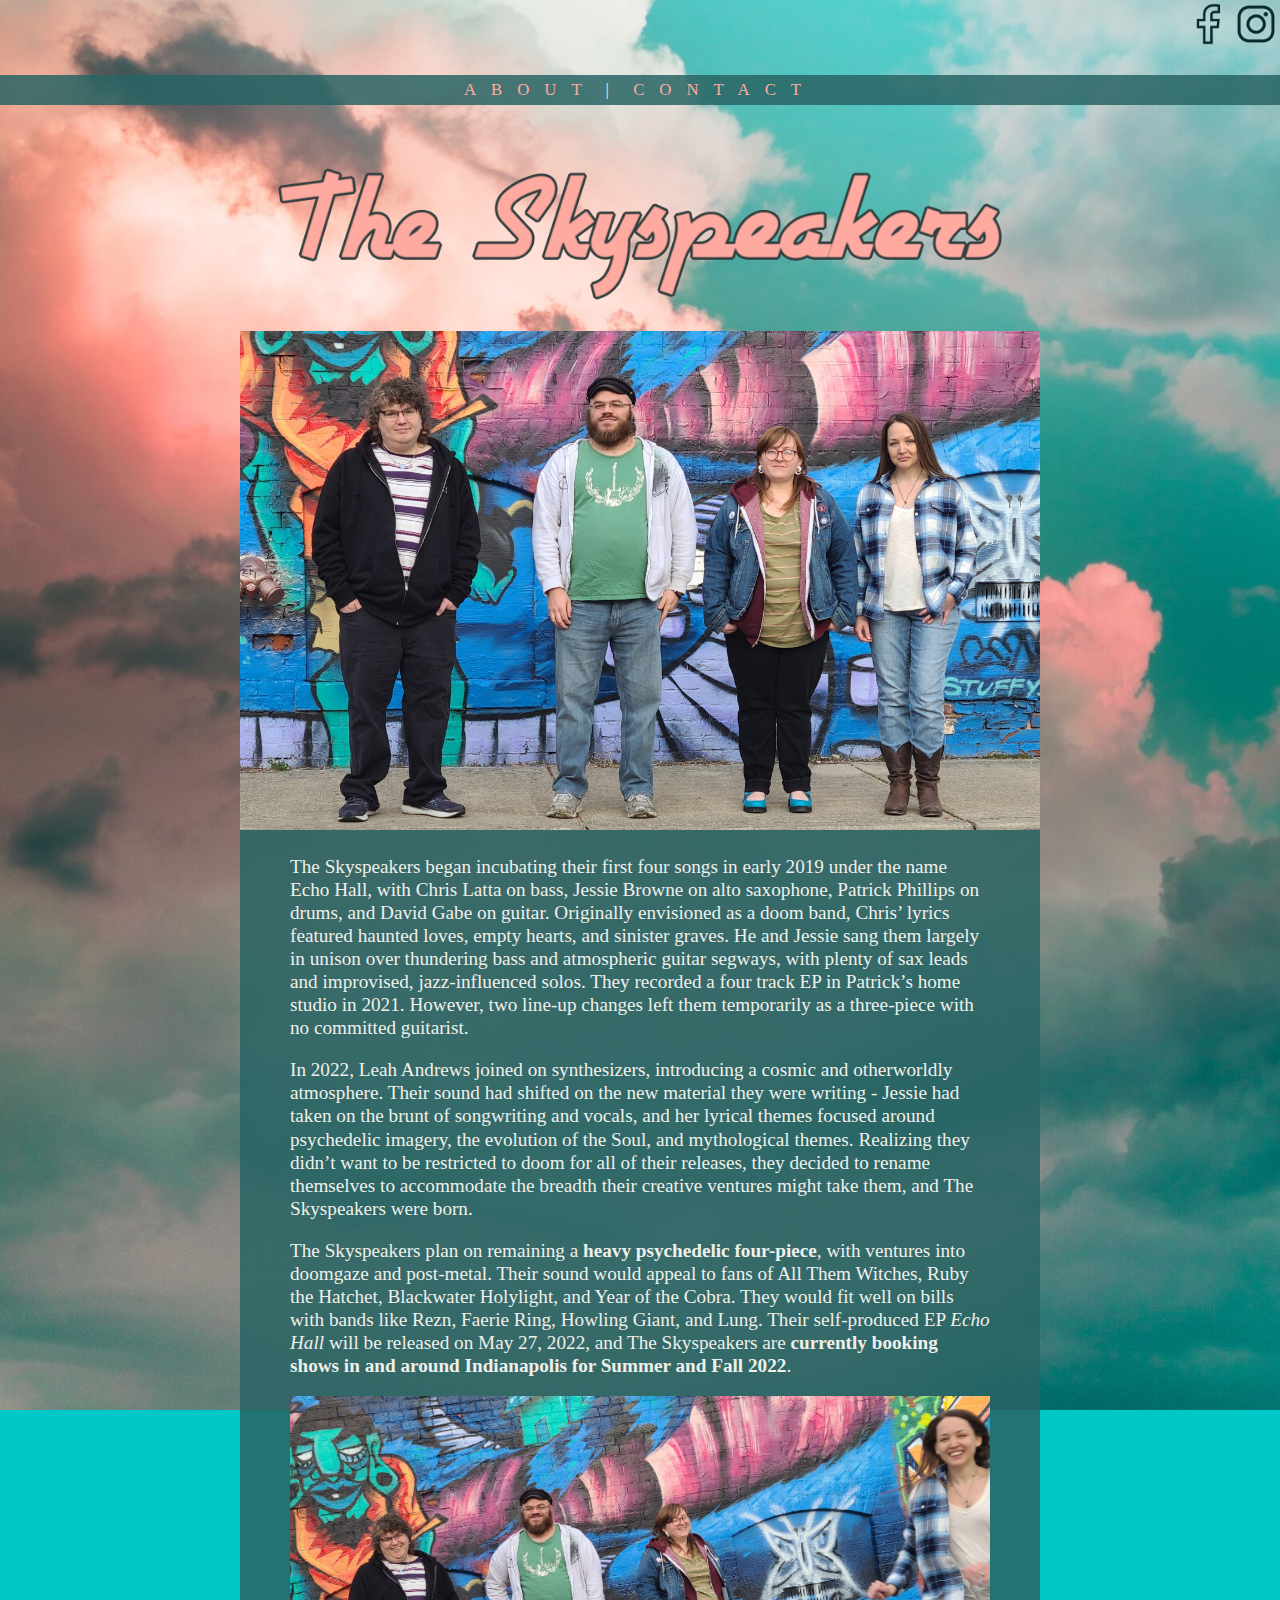
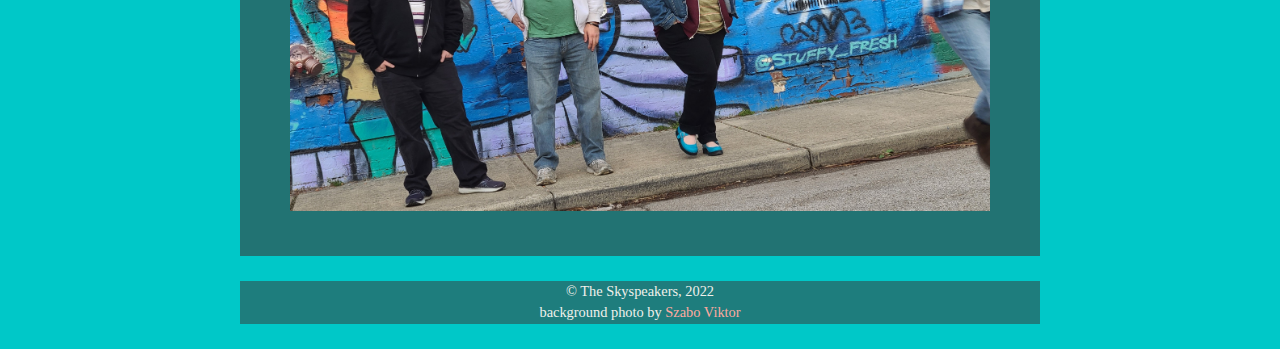
==== index.html @ f165a116 "case sensitive error" ====
<!DOCTYPE html>
<html>

<head>
<link rel="stylesheet" href="clouds.css">
	<title>The Skyspeakers</title>
</head>
<body>

  <a href="http://instagram.com/theskyspeakers"><img src="graphics/IG.png" class="tile1"></a>
  <a href="http://facebook.com/theskyspeakers"><img src="graphics/FB.png" class="tile2"></a>

<div class="nav">
  <a href="index.html">about</a> | 
  
  <a href="contact.html">Contact</a>
</div>

<img src="graphics/logo.png" width="750" class="body">
<br>
<img src="photos/group_walls1.jpg" width="800" alt="The Skyspeakers at Indy Walls on April 1, 2022" class="body">

<div class="feat">
The Skyspeakers began incubating their first four songs in early 2019 under the name Echo Hall, with Chris Latta on bass, Jessie Browne on alto saxophone, Patrick Phillips on drums, and David Gabe on guitar. Originally envisioned as a doom band, Chris’ lyrics featured haunted loves, empty hearts, and sinister graves. He and Jessie sang them largely in unison over thundering bass and atmospheric guitar segways, with plenty of sax leads and improvised, jazz-influenced solos. They recorded a four track EP in Patrick’s home studio in 2021. However, two line-up changes left them temporarily as a three-piece with no committed guitarist. 
<p>
In 2022, Leah Andrews joined on synthesizers, introducing a cosmic and otherworldly atmosphere. Their sound had shifted on the new material they were writing - Jessie had taken on the brunt of songwriting and vocals, and her lyrical themes focused around psychedelic imagery, the evolution of the Soul, and mythological themes. Realizing they didn’t want to be restricted to doom for all of their releases, they decided to rename themselves to accommodate the breadth their creative ventures might take them, and The Skyspeakers were born. 
<p>
The Skyspeakers plan on remaining a <b>heavy psychedelic four-piece</b>, with ventures into doomgaze and post-metal. 
Their sound would appeal to fans of All Them Witches, Ruby the Hatchet, Blackwater Holylight, and Year of the Cobra. 
They would fit well on bills with bands like Rezn, Faerie Ring, Howling Giant, and Lung. 
Their self-produced EP <i>Echo Hall</i> will be released on May 27, 2022, and The Skyspeakers are 
<b>currently booking shows in and around Indianapolis for Summer and Fall 2022</b>. 
<p>
<img src="photos/group_walls2.jpg" width="700" class="body">
</div>


  </td><tr>
</table>
<div class="footer">&#169 The Skyspeakers, 2022
<br>background photo by <a href="https://unsplash.com/@vmxhu">Szabo Viktor</a>
</div>
</body>
</html>
---- clouds.css ----
body {
	  background-color: rgb(0, 200, 200);
	  background-image: url("graphics/szabo-viktor-unsplash-resized.jpg");
	  background-position: center;
	  background-attachment: fixed;
	  background-repeat: no-repeat;
	  background-size: cover;
	  font-family: Garamond, serif;
	  color: rgb(240, 240, 235); 
	  margin: 0;
	}
	a:link {
	  color: rgb(255, 170, 160);
	  text-decoration: none;
	}
	a:visited {
	  color: rgb(140, 190, 190);
	  text-decoration: none;
	}
	a:hover {
	  color: rgb(240, 240, 235);
	  	  text-decoration: underline overline;
	}
	a:active {
	  color: rgb(190, 210, 230);
	  text-decoration: strike-through;
	}
	img.body {
	  display: block;
	  margin-left: auto;
	  margin-right: auto;
	}
	img.tile1 {
	  position: fixed; 
	  top: 0px; 
	  right: 0px; 
	  width: 48px;
	  height: 48px;
	}
	img.tile2 {
	  position: fixed; 
	  top: 0px; 
	  right: 48px; 
	  width: 48px;
	  height: 48px;
	}
	div {
	  background-color: rgba(40, 100, 100, 0.85); 
	  color: rgb (240, 240, 235); 
	  font-family: Garamond, Georgia, serif;
	}
	div.nav {
	  margin: 75px 0px 50px 0px; 
	  padding: 5px;
	  text-align: center;
	  text-transform: uppercase;
	  font-size: 1.05em;
	  letter-spacing: 15px;
	  word-spacing: -10px;
	}
	div.feat {
	  width: 700px; 
	  margin: auto; 	
	  padding: 25px 50px 25px 50px; 
	  font-size: 1.2em; 
	  line-height: 1.2; 
	}
	div.blurb {
	  width: 600px;
	  margin: auto;
	  padding: 25px 100px 25px 100px;
	  margin-top: 25px;
	  text-align: left;
	  font-size: 1.0em;
	  line-height: 1.2;
	}
	div.footer {
	  width: 800px;
	  margin: auto;
	  margin-top: 25px;
	  margin-bottom: 25px;
	  background-color: rgba(40, 100, 100, 0.75);
	  text-align: center;
	  font-family: Garamond, Georgia, serif;
	  font-size: 0.90em;
	  color: rgb(240, 240, 235);
	  line-height: 1.5;
	}
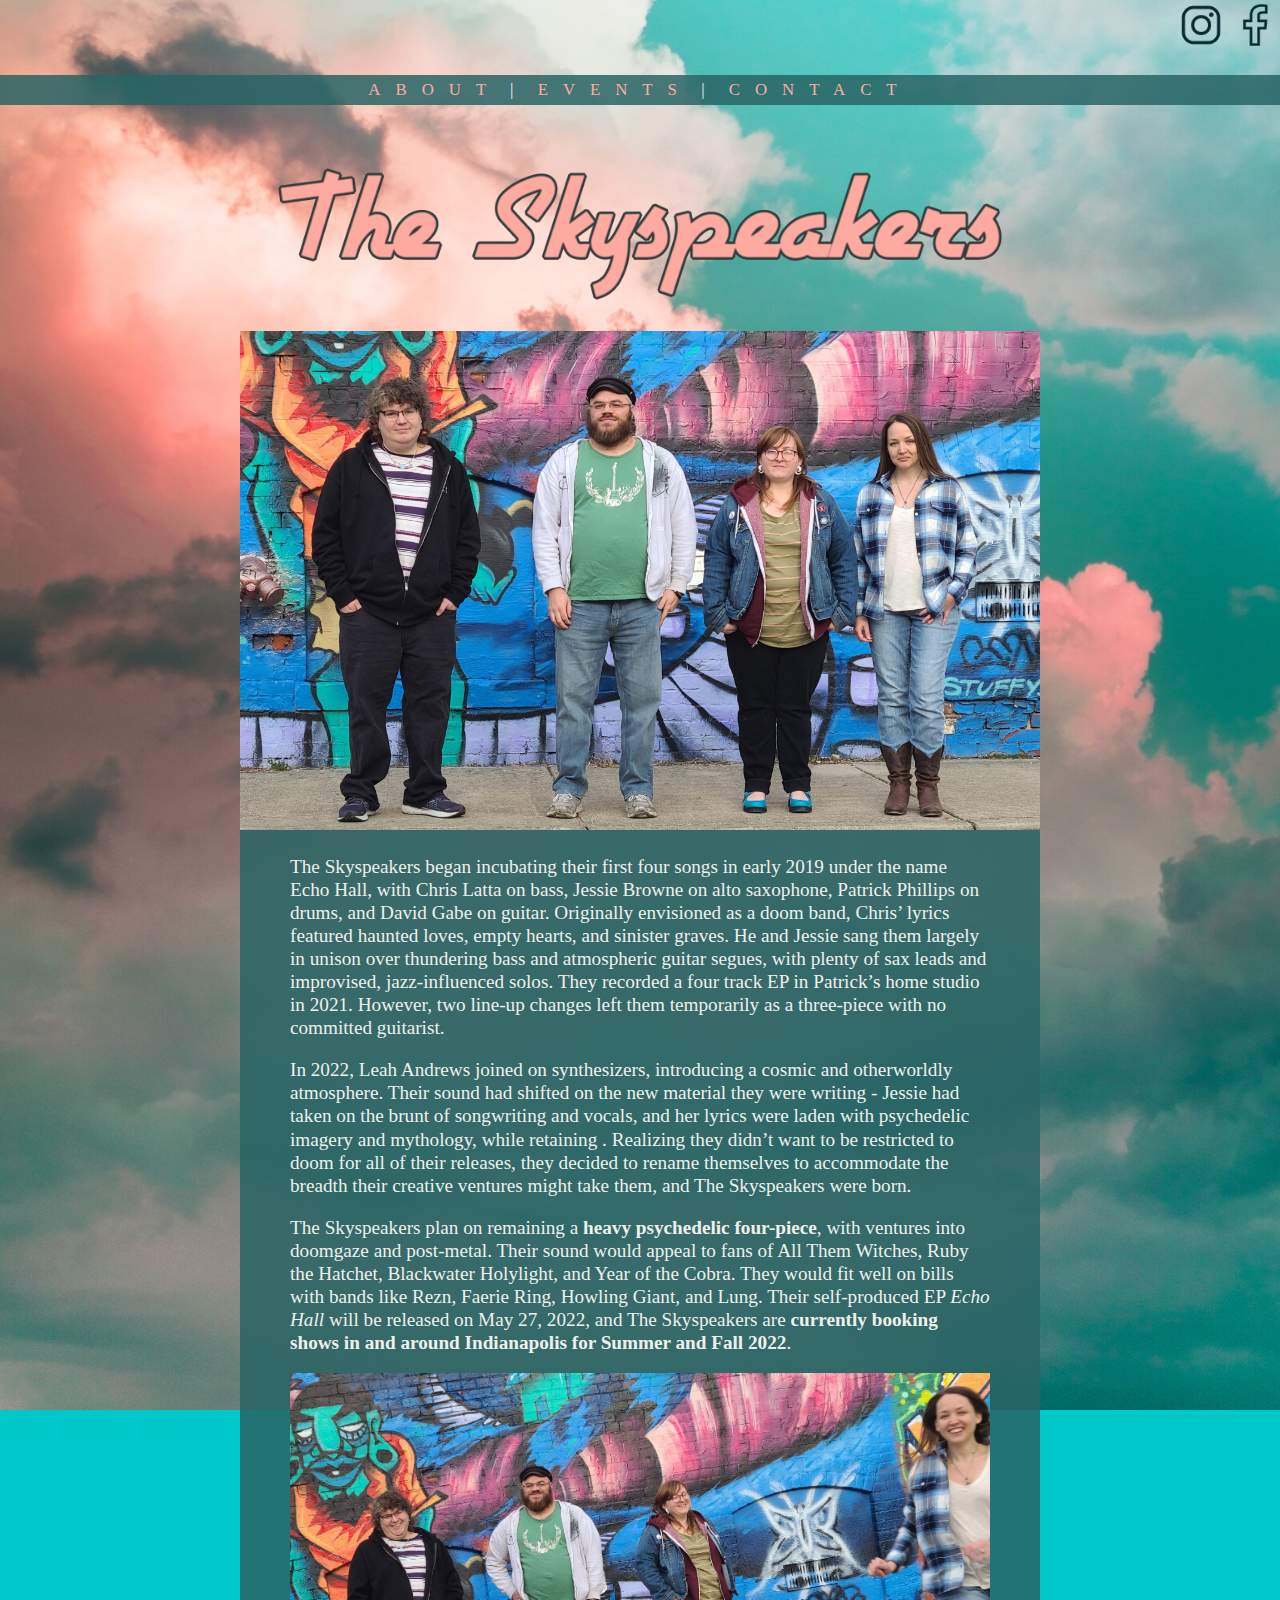
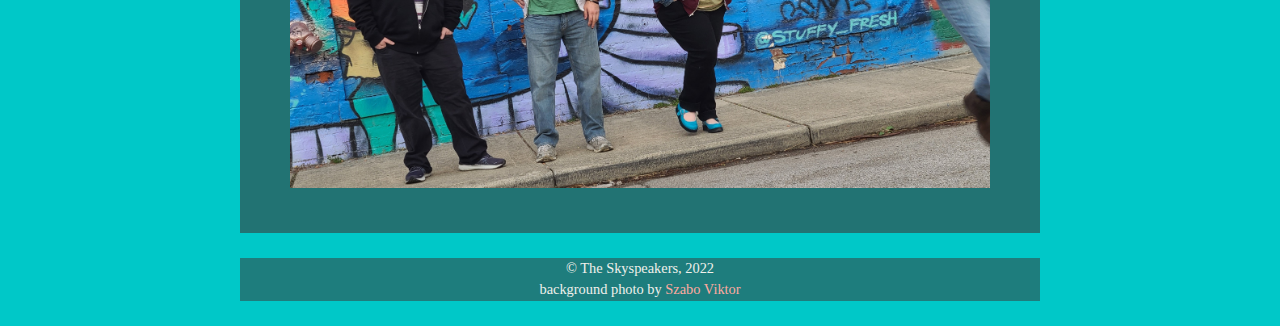
==== commit 3d8bd5cd: "Init pub 'events.html'" ====
--- a/index.html
+++ b/index.html
@@ -7,13 +7,15 @@
 </head>
 <body>
 
-  <a href="http://instagram.com/theskyspeakers"><img src="graphics/IG.png" class="tile1"></a>
-  <a href="http://facebook.com/theskyspeakers"><img src="graphics/FB.png" class="tile2"></a>
+<div class="soc">
+  <a href="http://instagram.com/theskyspeakers"><img src="graphics/IG.png" class="tile"></a>
+  <a href="http://facebook.com/theskyspeakers"><img src="graphics/FB.png" class="tile"></a>
+</div> 
 
 <div class="nav">
   <a href="index.html">about</a> | 
-  
-  <a href="contact.html">Contact</a>
+  <a href="events.html">events</a> |   
+  <a href="contact.html">contact</a>
 </div>
 
 <img src="graphics/logo.png" width="750" class="body">
@@ -21,9 +23,9 @@
 <img src="photos/group_walls1.jpg" width="800" alt="The Skyspeakers at Indy Walls on April 1, 2022" class="body">
 
 <div class="feat">
-The Skyspeakers began incubating their first four songs in early 2019 under the name Echo Hall, with Chris Latta on bass, Jessie Browne on alto saxophone, Patrick Phillips on drums, and David Gabe on guitar. Originally envisioned as a doom band, Chris’ lyrics featured haunted loves, empty hearts, and sinister graves. He and Jessie sang them largely in unison over thundering bass and atmospheric guitar segways, with plenty of sax leads and improvised, jazz-influenced solos. They recorded a four track EP in Patrick’s home studio in 2021. However, two line-up changes left them temporarily as a three-piece with no committed guitarist. 
+The Skyspeakers began incubating their first four songs in early 2019 under the name Echo Hall, with Chris Latta on bass, Jessie Browne on alto saxophone, Patrick Phillips on drums, and David Gabe on guitar. Originally envisioned as a doom band, Chris’ lyrics featured haunted loves, empty hearts, and sinister graves. He and Jessie sang them largely in unison over thundering bass and atmospheric guitar segues, with plenty of sax leads and improvised, jazz-influenced solos. They recorded a four track EP in Patrick’s home studio in 2021. However, two line-up changes left them temporarily as a three-piece with no committed guitarist. 
 <p>
-In 2022, Leah Andrews joined on synthesizers, introducing a cosmic and otherworldly atmosphere. Their sound had shifted on the new material they were writing - Jessie had taken on the brunt of songwriting and vocals, and her lyrical themes focused around psychedelic imagery, the evolution of the Soul, and mythological themes. Realizing they didn’t want to be restricted to doom for all of their releases, they decided to rename themselves to accommodate the breadth their creative ventures might take them, and The Skyspeakers were born. 
+In 2022, Leah Andrews joined on synthesizers, introducing a cosmic and otherworldly atmosphere. Their sound had shifted on the new material they were writing - Jessie had taken on the brunt of songwriting and vocals, and her lyrics were laden with psychedelic imagery and mythology, while retaining . Realizing they didn’t want to be restricted to doom for all of their releases, they decided to rename themselves to accommodate the breadth their creative ventures might take them, and The Skyspeakers were born. 
 <p>
 The Skyspeakers plan on remaining a <b>heavy psychedelic four-piece</b>, with ventures into doomgaze and post-metal. 
 Their sound would appeal to fans of All Them Witches, Ruby the Hatchet, Blackwater Holylight, and Year of the Cobra. 
@@ -34,11 +36,8 @@
 <img src="photos/group_walls2.jpg" width="700" class="body">
 </div>
 
-
-  </td><tr>
-</table>
 <div class="footer">&#169 The Skyspeakers, 2022
 <br>background photo by <a href="https://unsplash.com/@vmxhu">Szabo Viktor</a>
 </div>
 </body>
-</html>
+</html>--- a/clouds.css
+++ b/clouds.css
@@ -30,24 +30,20 @@
 	  margin-left: auto;
 	  margin-right: auto;
 	}
-	img.tile1 {
-	  position: fixed; 
-	  top: 0px; 
-	  right: 0px; 
-	  width: 48px;
-	  height: 48px;
-	}
-	img.tile2 {
-	  position: fixed; 
-	  top: 0px; 
-	  right: 48px; 
-	  width: 48px;
-	  height: 48px;
+	img.tile {
+	  max-width: 50px;
+	  max-height: 50px;
 	}
 	div {
 	  background-color: rgba(40, 100, 100, 0.85); 
 	  color: rgb (240, 240, 235); 
 	  font-family: Garamond, Georgia, serif;
+	}
+	div.soc {
+	  background-color: transparent; 
+	  position: fixed; 
+	  right: 0px; 
+	  top: 0px; 
 	}
 	div.nav {
 	  margin: 75px 0px 50px 0px; 
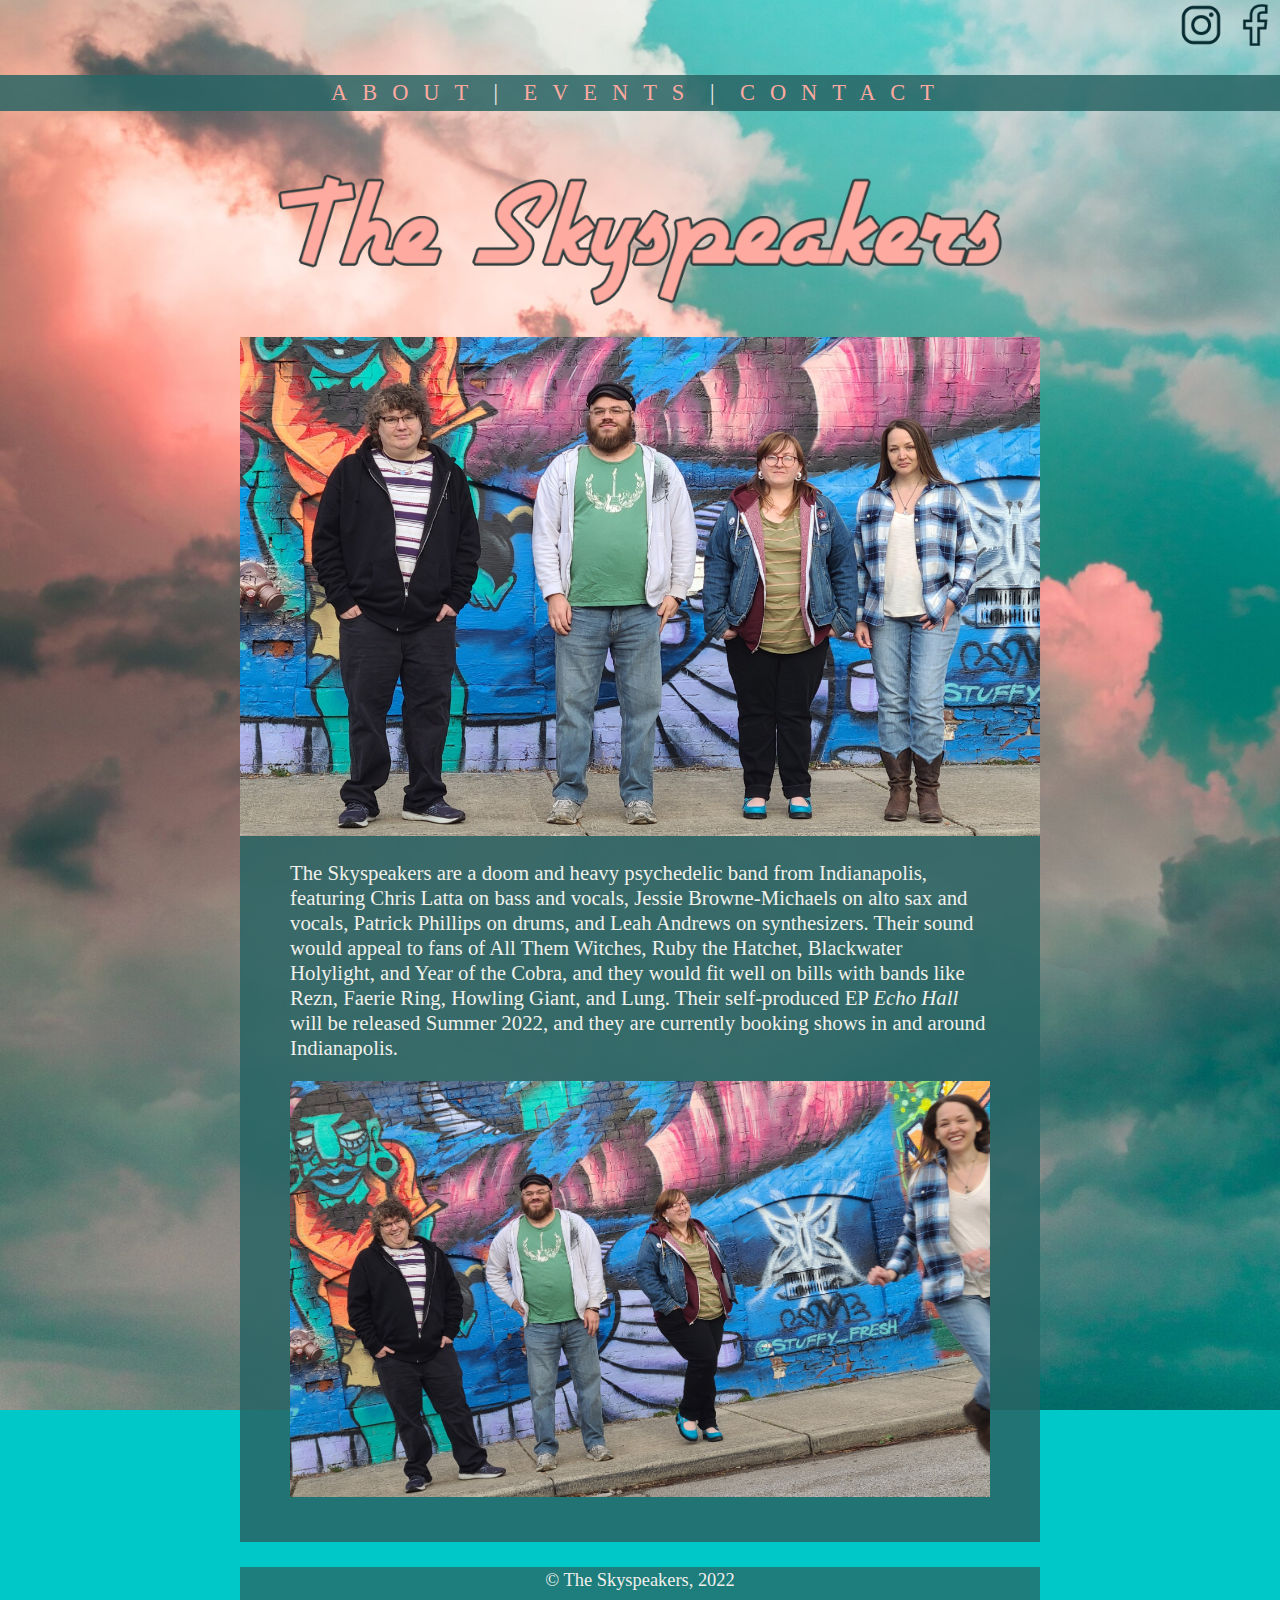
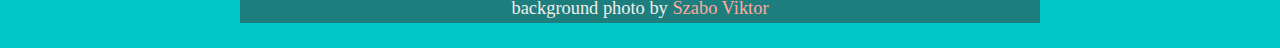
==== commit 452b9239: "Add files via upload" ====
--- a/index.html
+++ b/index.html
@@ -23,15 +23,9 @@
 <img src="photos/group_walls1.jpg" width="800" alt="The Skyspeakers at Indy Walls on April 1, 2022" class="body">
 
 <div class="feat">
-The Skyspeakers began incubating their first four songs in early 2019 under the name Echo Hall, with Chris Latta on bass, Jessie Browne on alto saxophone, Patrick Phillips on drums, and David Gabe on guitar. Originally envisioned as a doom band, Chris’ lyrics featured haunted loves, empty hearts, and sinister graves. He and Jessie sang them largely in unison over thundering bass and atmospheric guitar segues, with plenty of sax leads and improvised, jazz-influenced solos. They recorded a four track EP in Patrick’s home studio in 2021. However, two line-up changes left them temporarily as a three-piece with no committed guitarist. 
-<p>
-In 2022, Leah Andrews joined on synthesizers, introducing a cosmic and otherworldly atmosphere. Their sound had shifted on the new material they were writing - Jessie had taken on the brunt of songwriting and vocals, and her lyrics were laden with psychedelic imagery and mythology, while retaining . Realizing they didn’t want to be restricted to doom for all of their releases, they decided to rename themselves to accommodate the breadth their creative ventures might take them, and The Skyspeakers were born. 
-<p>
-The Skyspeakers plan on remaining a <b>heavy psychedelic four-piece</b>, with ventures into doomgaze and post-metal. 
-Their sound would appeal to fans of All Them Witches, Ruby the Hatchet, Blackwater Holylight, and Year of the Cobra. 
-They would fit well on bills with bands like Rezn, Faerie Ring, Howling Giant, and Lung. 
-Their self-produced EP <i>Echo Hall</i> will be released on May 27, 2022, and The Skyspeakers are 
-<b>currently booking shows in and around Indianapolis for Summer and Fall 2022</b>. 
+The Skyspeakers are a doom and heavy psychedelic band from Indianapolis, featuring Chris Latta on bass and vocals, Jessie Browne-Michaels on alto sax and vocals, Patrick Phillips on drums, and Leah Andrews on synthesizers. 
+Their sound would appeal to fans of All Them Witches, Ruby the Hatchet, Blackwater Holylight, and Year of the Cobra, and they would fit well on bills with bands like Rezn, Faerie Ring, Howling Giant, and Lung. 
+Their self-produced EP <i>Echo Hall</i> will be released Summer 2022, and they are currently booking shows in and around Indianapolis. 
 <p>
 <img src="photos/group_walls2.jpg" width="700" class="body">
 </div>
--- a/clouds.css
+++ b/clouds.css
@@ -50,15 +50,40 @@
 	  padding: 5px;
 	  text-align: center;
 	  text-transform: uppercase;
-	  font-size: 1.05em;
+	  font-size: 1.4em;
 	  letter-spacing: 15px;
 	  word-spacing: -10px;
+	}
+	table, tr {
+	  border-collapse: collapse;
+	  border: 3px solid #2a2d2b; 
+	}
+	table {
+	  width: 700px;
+	  margin: auto;
+	}
+	th {
+	  background-color: #788272; 
+	  color: #2a2d2b; 
+	  padding: 12px;
+	  text-transform: capitalize;
+	  text-align: left; 
+	  font-size: 1.35em;
+	  letter-spacing: 10px;
+	  word-spacing: 10px;
+	}
+	td:hover {
+	  border: 3px solid #78827d
+	}
+	td {
+	  padding: 12px 12px 12px 17px; ;
+	  font-size: 1.3em; 
 	}
 	div.feat {
 	  width: 700px; 
 	  margin: auto; 	
 	  padding: 25px 50px 25px 50px; 
-	  font-size: 1.2em; 
+	  font-size: 1.3em; 
 	  line-height: 1.2; 
 	}
 	div.blurb {
@@ -67,7 +92,7 @@
 	  padding: 25px 100px 25px 100px;
 	  margin-top: 25px;
 	  text-align: left;
-	  font-size: 1.0em;
+	  font-size: 1.2em;
 	  line-height: 1.2;
 	}
 	div.footer {
@@ -78,7 +103,7 @@
 	  background-color: rgba(40, 100, 100, 0.75);
 	  text-align: center;
 	  font-family: Garamond, Georgia, serif;
-	  font-size: 0.90em;
+	  font-size: 1.15em;
 	  color: rgb(240, 240, 235);
 	  line-height: 1.5;
-	}+	}
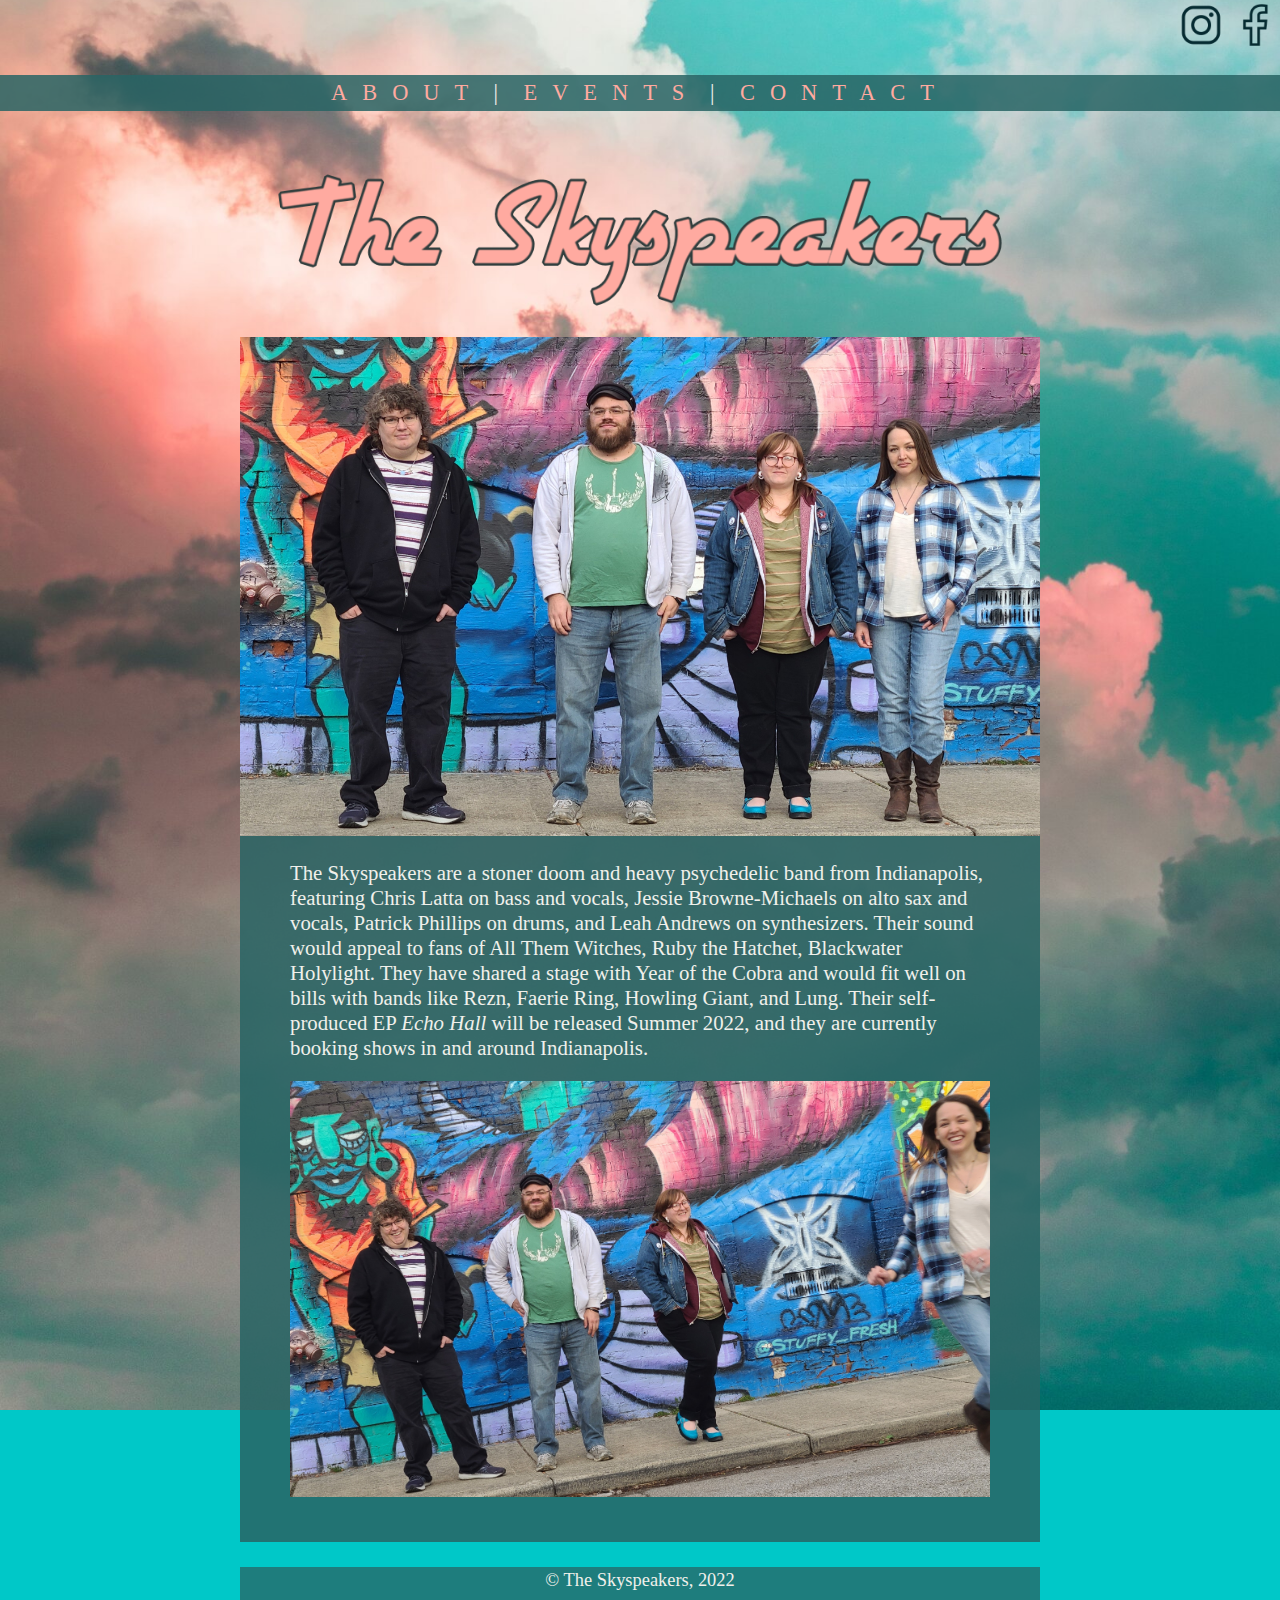
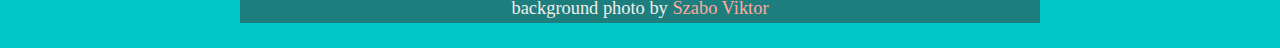
==== commit 3f1ddd89: "Events page update" ====
--- a/index.html
+++ b/index.html
@@ -23,8 +23,8 @@
 <img src="photos/group_walls1.jpg" width="800" alt="The Skyspeakers at Indy Walls on April 1, 2022" class="body">
 
 <div class="feat">
-The Skyspeakers are a doom and heavy psychedelic band from Indianapolis, featuring Chris Latta on bass and vocals, Jessie Browne-Michaels on alto sax and vocals, Patrick Phillips on drums, and Leah Andrews on synthesizers. 
-Their sound would appeal to fans of All Them Witches, Ruby the Hatchet, Blackwater Holylight, and Year of the Cobra, and they would fit well on bills with bands like Rezn, Faerie Ring, Howling Giant, and Lung. 
+The Skyspeakers are a stoner doom and heavy psychedelic band from Indianapolis, featuring Chris Latta on bass and vocals, Jessie Browne-Michaels on alto sax and vocals, Patrick Phillips on drums, and Leah Andrews on synthesizers. 
+Their sound would appeal to fans of All Them Witches, Ruby the Hatchet, Blackwater Holylight. They have shared a stage with Year of the Cobra and would fit well on bills with bands like Rezn, Faerie Ring, Howling Giant, and Lung. 
 Their self-produced EP <i>Echo Hall</i> will be released Summer 2022, and they are currently booking shows in and around Indianapolis. 
 <p>
 <img src="photos/group_walls2.jpg" width="700" class="body">
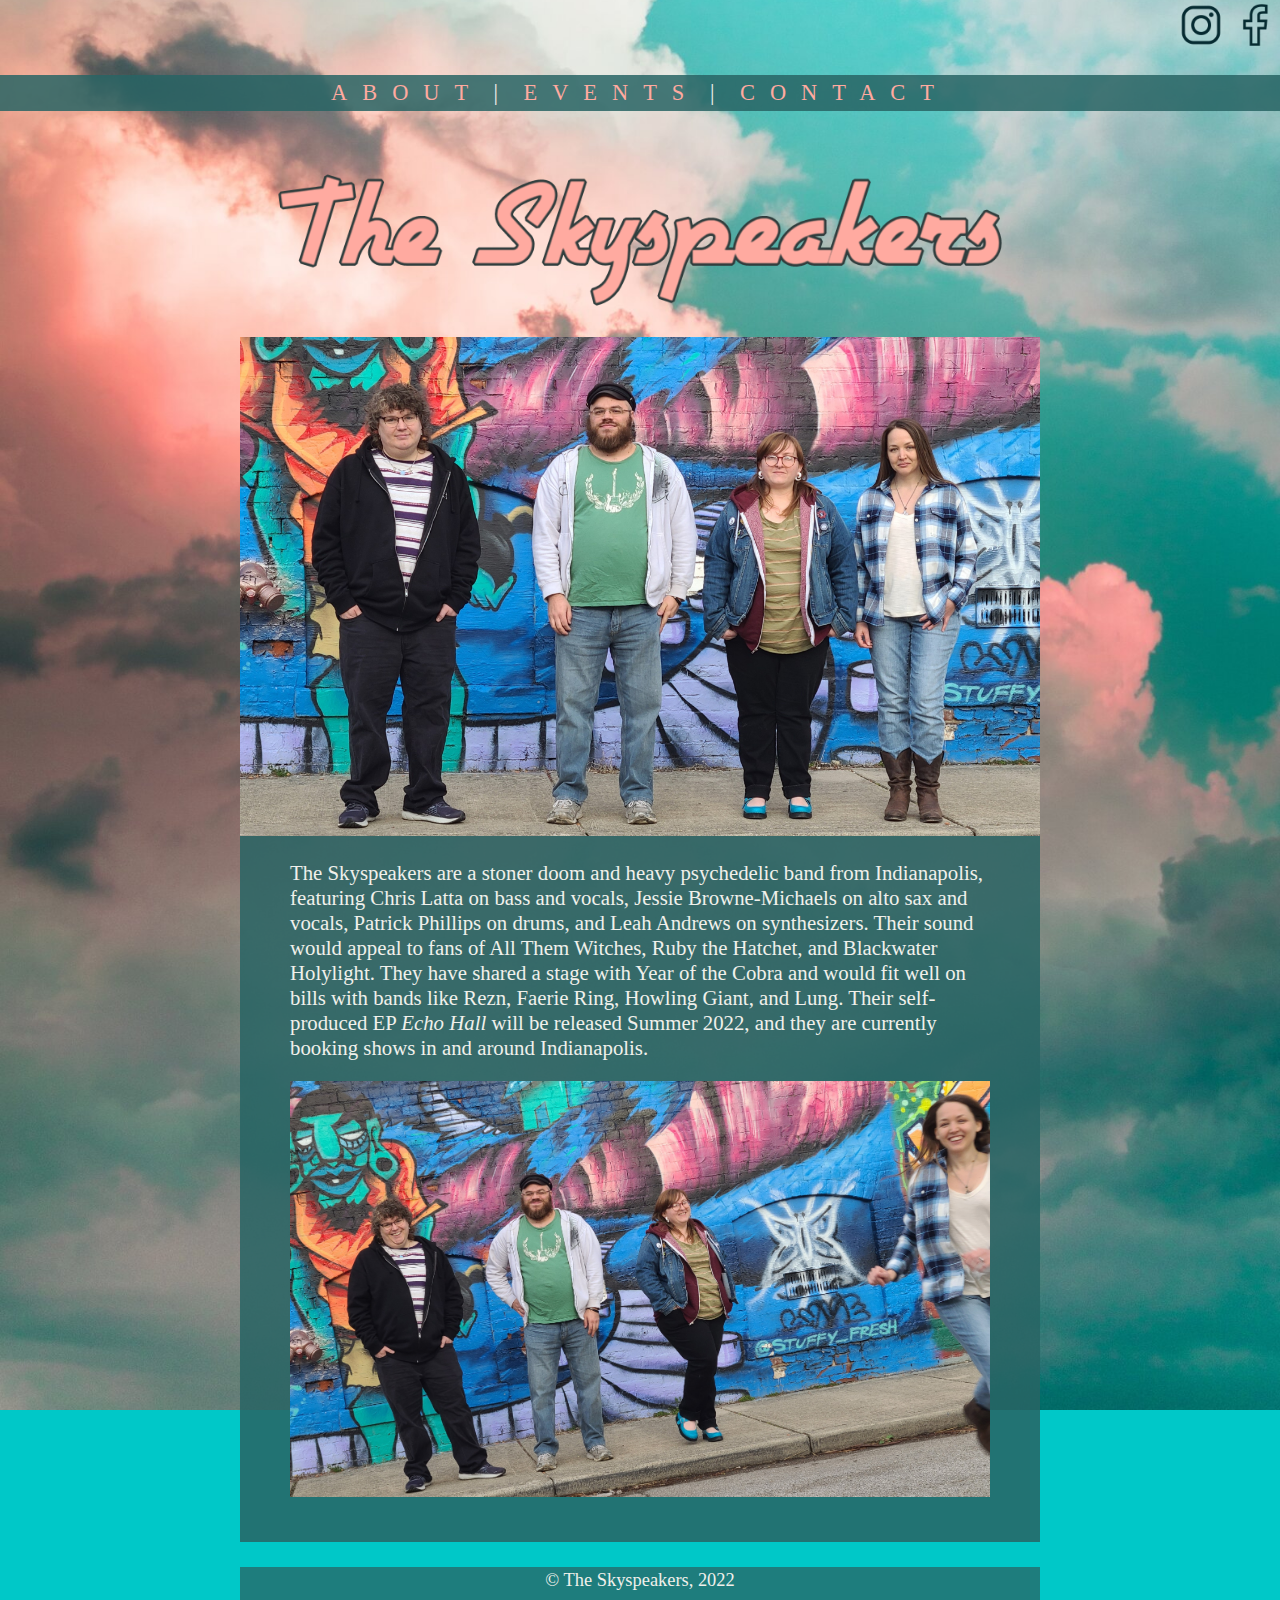
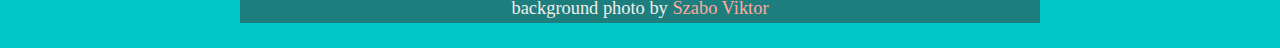
==== commit 3bc7813a: "typo" ====
--- a/index.html
+++ b/index.html
@@ -24,7 +24,7 @@
 
 <div class="feat">
 The Skyspeakers are a stoner doom and heavy psychedelic band from Indianapolis, featuring Chris Latta on bass and vocals, Jessie Browne-Michaels on alto sax and vocals, Patrick Phillips on drums, and Leah Andrews on synthesizers. 
-Their sound would appeal to fans of All Them Witches, Ruby the Hatchet, Blackwater Holylight. They have shared a stage with Year of the Cobra and would fit well on bills with bands like Rezn, Faerie Ring, Howling Giant, and Lung. 
+Their sound would appeal to fans of All Them Witches, Ruby the Hatchet, and Blackwater Holylight. They have shared a stage with Year of the Cobra and would fit well on bills with bands like Rezn, Faerie Ring, Howling Giant, and Lung. 
 Their self-produced EP <i>Echo Hall</i> will be released Summer 2022, and they are currently booking shows in and around Indianapolis. 
 <p>
 <img src="photos/group_walls2.jpg" width="700" class="body">
@@ -34,4 +34,4 @@
 <br>background photo by <a href="https://unsplash.com/@vmxhu">Szabo Viktor</a>
 </div>
 </body>
-</html>+</html>
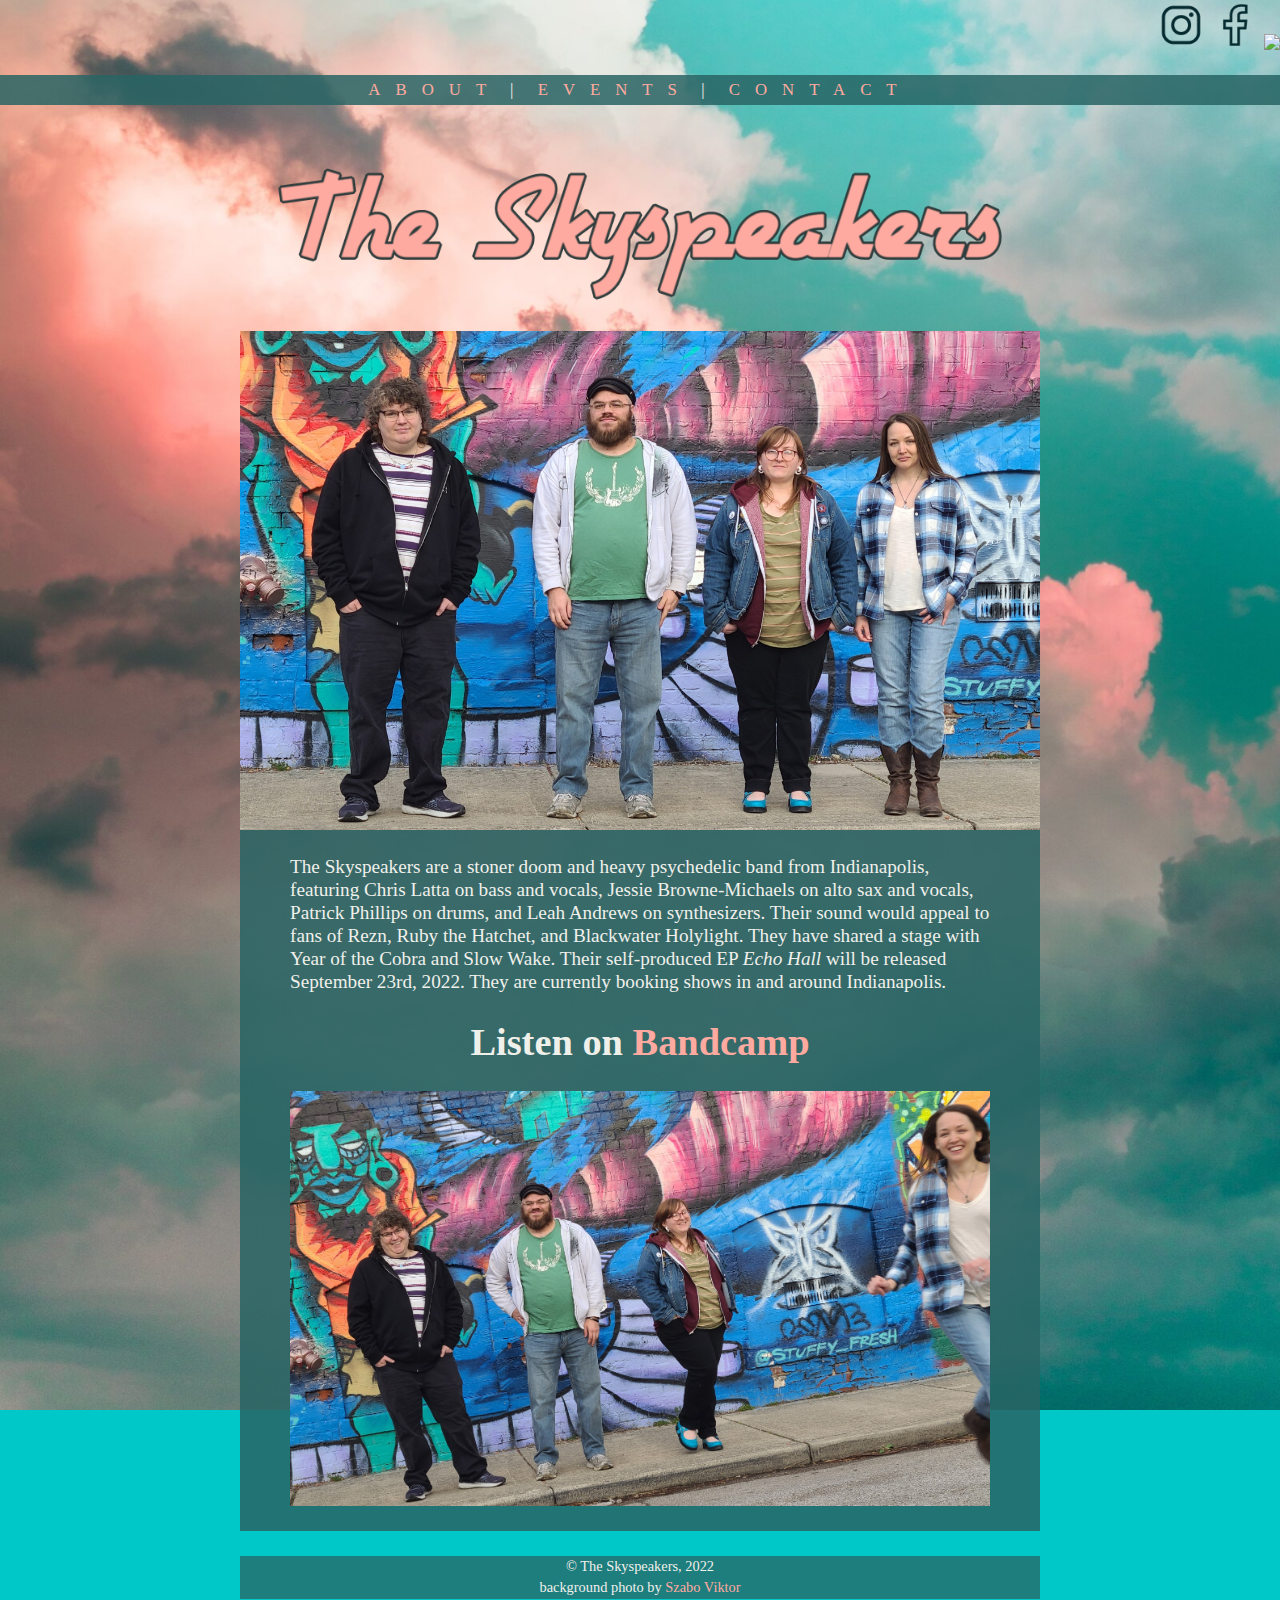
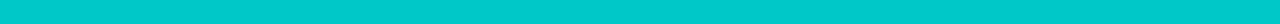
==== commit 49f75bfe: "after our first Healer show" ====
--- a/index.html
+++ b/index.html
@@ -10,6 +10,7 @@
 <div class="soc">
   <a href="http://instagram.com/theskyspeakers"><img src="graphics/IG.png" class="tile"></a>
   <a href="http://facebook.com/theskyspeakers"><img src="graphics/FB.png" class="tile"></a>
+  <a href="http://theskyspeakers.bandcamp.com"><img src="graphics/BC.png" class="tile"></a>
 </div> 
 
 <div class="nav">
@@ -24,9 +25,10 @@
 
 <div class="feat">
 The Skyspeakers are a stoner doom and heavy psychedelic band from Indianapolis, featuring Chris Latta on bass and vocals, Jessie Browne-Michaels on alto sax and vocals, Patrick Phillips on drums, and Leah Andrews on synthesizers. 
-Their sound would appeal to fans of All Them Witches, Ruby the Hatchet, and Blackwater Holylight. They have shared a stage with Year of the Cobra and would fit well on bills with bands like Rezn, Faerie Ring, Howling Giant, and Lung. 
-Their self-produced EP <i>Echo Hall</i> will be released Summer 2022, and they are currently booking shows in and around Indianapolis. 
+Their sound would appeal to fans of Rezn, Ruby the Hatchet, and Blackwater Holylight. They have shared a stage with Year of the Cobra and Slow Wake.  
+Their self-produced EP <i>Echo Hall</i> will be released September 23rd, 2022. They are currently booking shows in and around Indianapolis. 
 <p>
+<center><h1>Listen on <a href = "https://theskyspeakers.bandcamp.com/" target = "_new">Bandcamp</a></h1></center>
 <img src="photos/group_walls2.jpg" width="700" class="body">
 </div>
 
@@ -34,4 +36,4 @@
 <br>background photo by <a href="https://unsplash.com/@vmxhu">Szabo Viktor</a>
 </div>
 </body>
-</html>
+</html>--- a/clouds.css
+++ b/clouds.css
@@ -107,3 +107,74 @@
 	  color: rgb(240, 240, 235);
 	  line-height: 1.5;
 	}
+	  background-color: rgba(40, 100, 100, 0.85); 
+	  color: rgb (240, 240, 235); 
+	  font-family: Garamond, Georgia, serif;
+	}
+	div.soc {
+	  background-color: transparent; 
+	  position: fixed; 
+	  right: 0px; 
+	  top: 0px; 
+	}
+	div.nav {
+	  margin: 75px 0px 50px 0px; 
+	  padding: 5px;
+	  text-align: center;
+	  text-transform: uppercase;
+	  font-size: 1.05em;
+	  letter-spacing: 15px;
+	  word-spacing: -10px;
+	}
+	table, tr {
+	  border-collapse: collapse;
+	  border: 3px solid #2a2d2b; 
+	}
+	table {
+	  width: 700px;
+	  margin: auto;
+	}
+	th {
+	  background-color: #788272; 
+	  color: #2a2d2b; 
+	  padding: 12px;
+	  text-transform: capitalize;
+	  text-align: left; 
+	  font-size: 1.2em;
+	  letter-spacing: 10px;
+	  word-spacing: 10px;
+	}
+	td:hover {
+	  border: 3px solid #78827d;
+	}
+	td {
+	  padding: 12px 12px 12px 17px; 
+	}
+	div.feat {
+	  width: 700px; 
+	  margin: auto; 	
+	  padding: 25px 50px 25px 50px; 
+	  font-size: 1.2em; 
+	  line-height: 1.2; 
+	}
+	div.blurb {
+	  width: 600px;
+	  margin: auto;
+	  padding: 25px 100px 25px 100px;
+	  margin-top: 25px;
+	  text-align: left;
+	  font-size: 1.0em;
+	  line-height: 1.2;
+	}
+	div.footer {
+	  width: 800px;
+	  margin: auto;
+	  margin-top: 25px;
+	  margin-bottom: 25px;
+	  background-color: rgba(40, 100, 100, 0.75);
+	  text-align: center;
+	  font-family: Garamond, Georgia, serif;
+	  font-size: 0.90em;
+	  color: rgb(240, 240, 235);
+	  line-height: 1.5;
+	}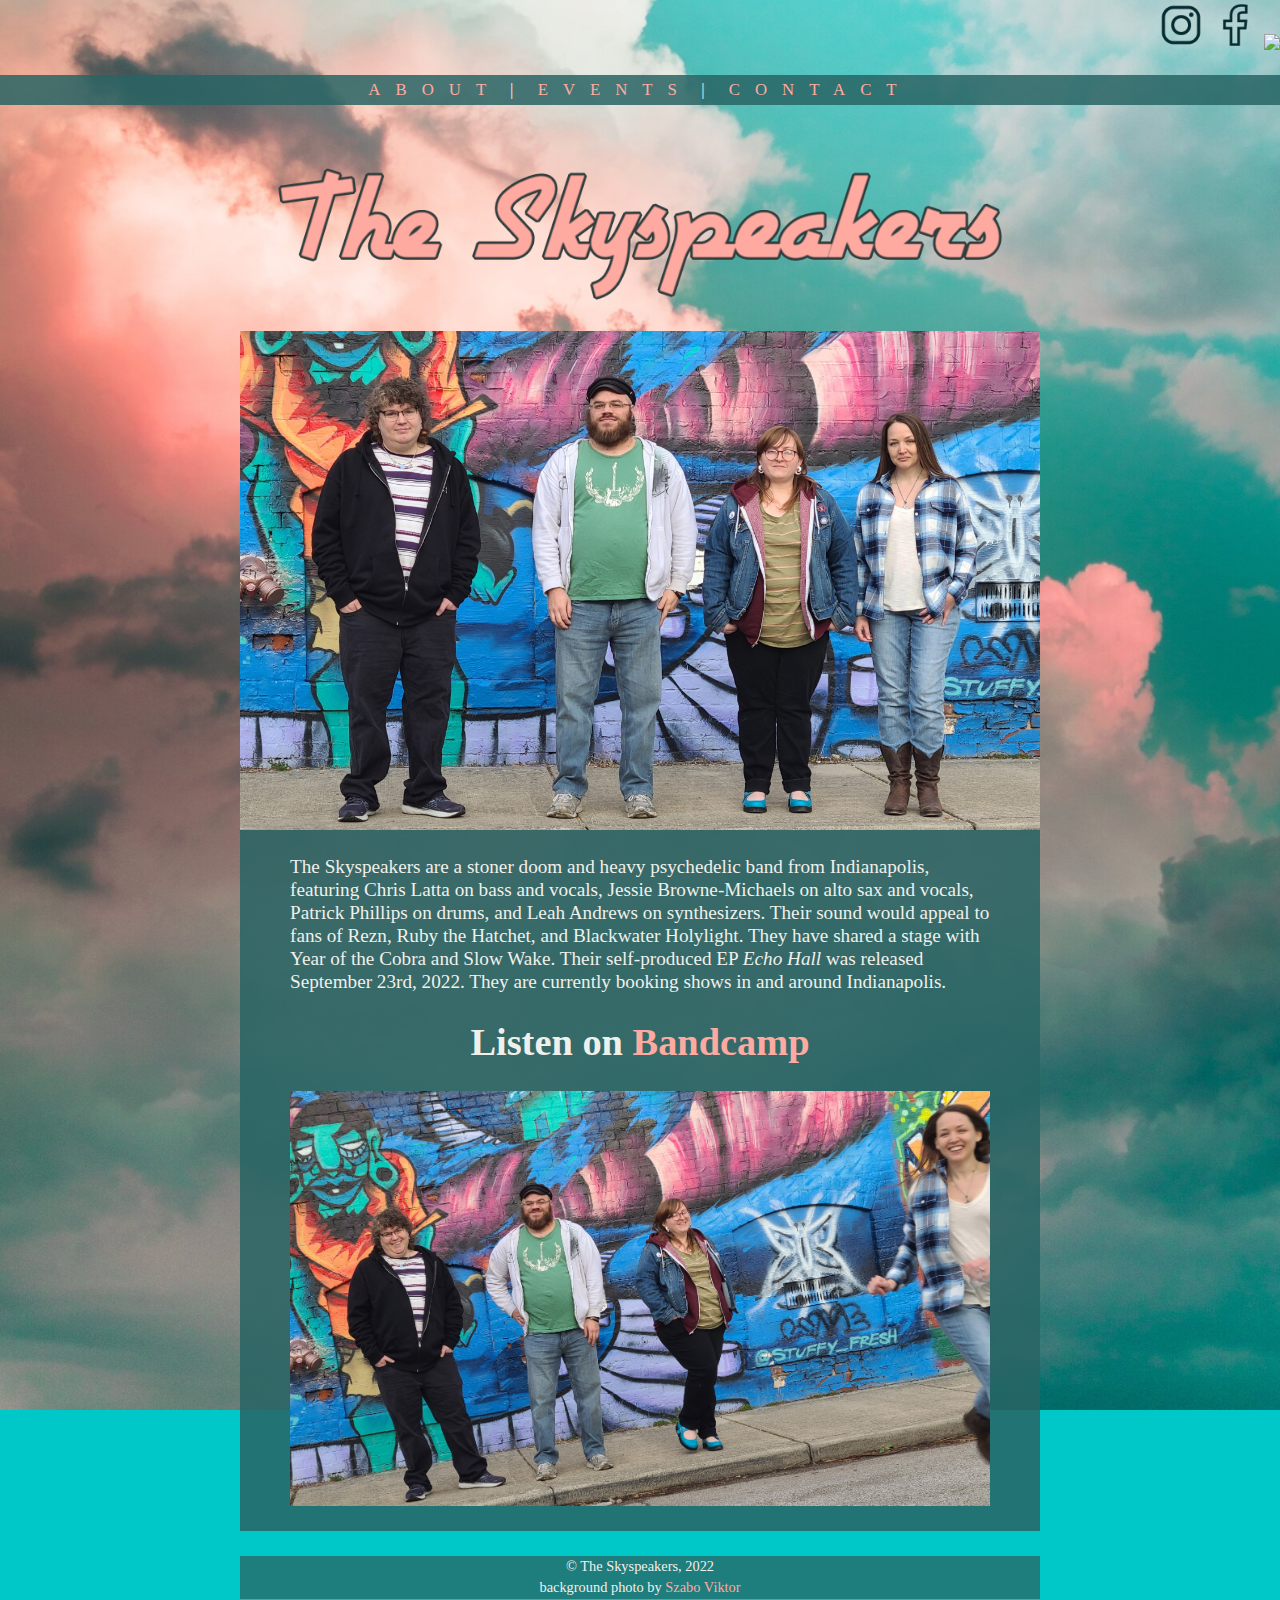
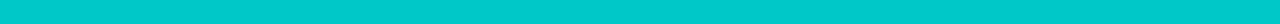
==== commit 2f25a12b: "Update index.html" ====
--- a/index.html
+++ b/index.html
@@ -26,7 +26,7 @@
 <div class="feat">
 The Skyspeakers are a stoner doom and heavy psychedelic band from Indianapolis, featuring Chris Latta on bass and vocals, Jessie Browne-Michaels on alto sax and vocals, Patrick Phillips on drums, and Leah Andrews on synthesizers. 
 Their sound would appeal to fans of Rezn, Ruby the Hatchet, and Blackwater Holylight. They have shared a stage with Year of the Cobra and Slow Wake.  
-Their self-produced EP <i>Echo Hall</i> will be released September 23rd, 2022. They are currently booking shows in and around Indianapolis. 
+Their self-produced EP <i>Echo Hall</i> was released September 23rd, 2022. They are currently booking shows in and around Indianapolis. 
 <p>
 <center><h1>Listen on <a href = "https://theskyspeakers.bandcamp.com/" target = "_new">Bandcamp</a></h1></center>
 <img src="photos/group_walls2.jpg" width="700" class="body">
@@ -36,4 +36,4 @@
 <br>background photo by <a href="https://unsplash.com/@vmxhu">Szabo Viktor</a>
 </div>
 </body>
-</html>+</html>
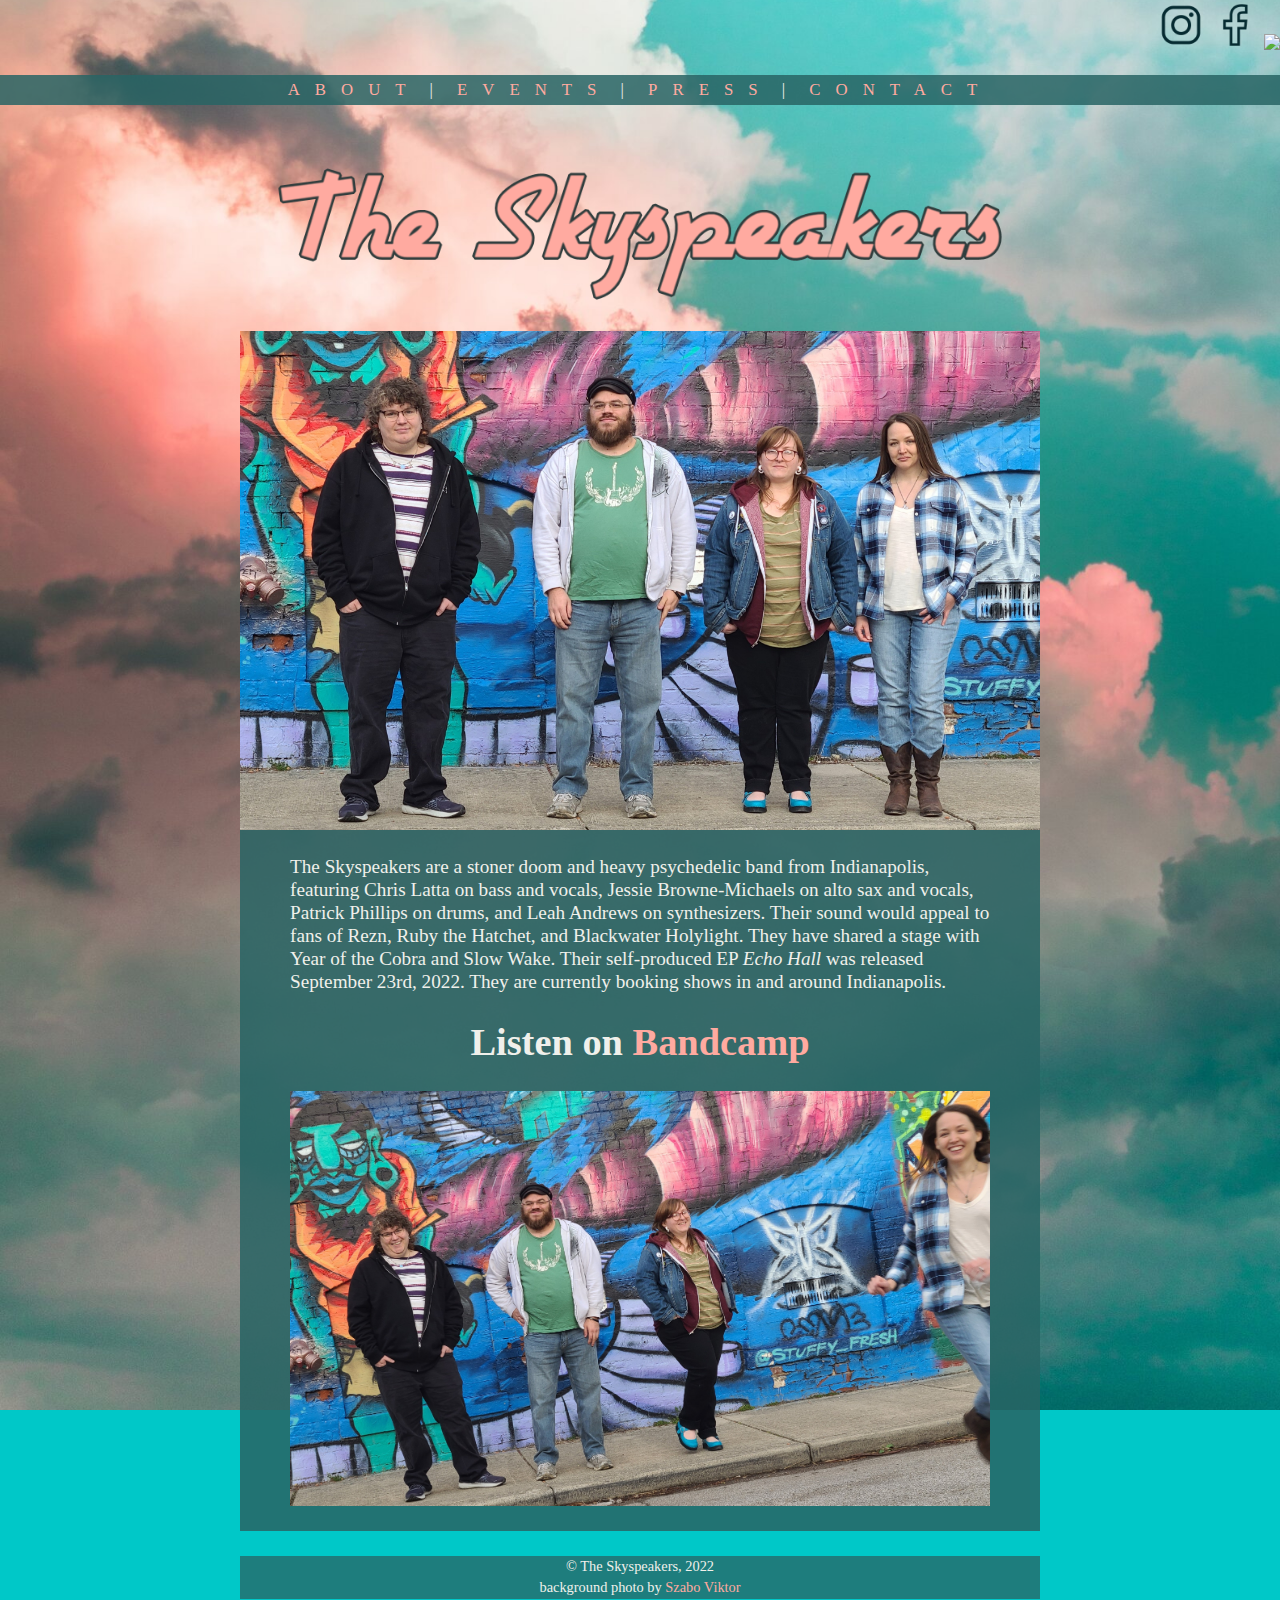
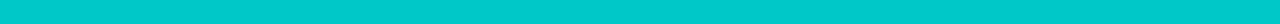
==== commit 7be63c8c: "added press.html" ====
--- a/index.html
+++ b/index.html
@@ -16,6 +16,7 @@
 <div class="nav">
   <a href="index.html">about</a> | 
   <a href="events.html">events</a> |   
+  <a href="press.html">press</a> |   
   <a href="contact.html">contact</a>
 </div>
 
